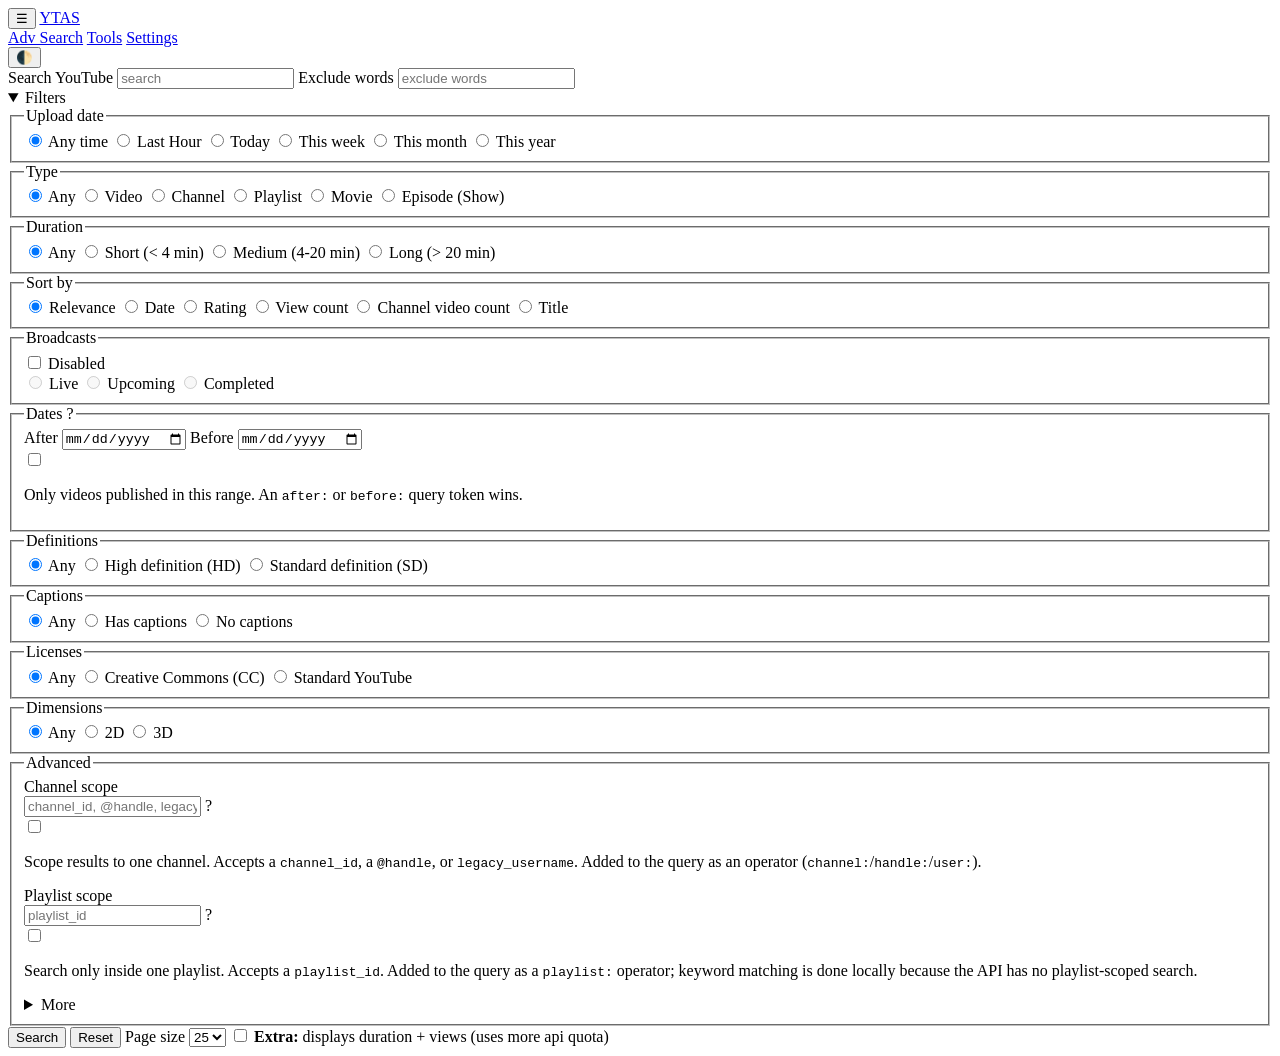
==== public/index.html @ cc691d46 "feat: broadcast, dates and video-quality filter panels replace Features Rework the search filter pan" ====
<!doctype html>
<html lang="en" data-theme="auto">
<head>
  <meta charset="utf-8">
  <meta name="viewport" content="width=device-width,initial-scale=1">
  <title>YTAS | YouTube Advanced Search | YouTube Adv Search | yt-adv-search</title>
  <link rel="icon" type="image/png" href="/favicon.png">
  <link rel="stylesheet" href="/styles.css">
  <script>
    // Apply persisted theme before first paint (avoids a theme flash).
    // Contract (mirrored by /tools + /settings): localStorage "ytas.theme"
    // holds "auto" (default), "dark" or "light".
    (function () {
      try {
        var t = localStorage.getItem("ytas.theme") || "auto";
        if (t !== "auto" && t !== "dark" && t !== "light") t = "auto";
        document.documentElement.dataset.theme = t;
      } catch (e) {
        document.documentElement.setAttribute("data-theme", "auto");
      }
    })();
  </script>
</head>
<body>
  <header class="topbar">
    <div class="topbar-inner">
      <button class="iconbtn menu-btn" type="button" aria-label="Menu" aria-expanded="false" aria-controls="primaryNav">☰</button>
      <a class="brand" href="/">YTAS</a>
      <nav class="nav" id="primaryNav" aria-label="Primary">
        <a href="/" aria-current="page">Adv Search</a>
        <a href="/tools">Tools</a>
        <a href="/settings">Settings</a>
      </nav>
      <div class="topbar-actions">
        <button class="iconbtn theme-btn" type="button"><span class="theme-icon" aria-hidden="true">🌓</span></button>
      </div>
    </div>
  </header>

  <main class="container">
    <section class="search-panel" aria-label="Search">
      <form class="search-form" role="search" action="/" method="get">
        <label class="visually-hidden" for="ytas-q">Search YouTube</label>
        <input type="search" id="ytas-q" name="q" maxlength="500" placeholder="search" required>
        <label class="visually-hidden" for="f-ex">Exclude words</label>
        <input type="text" id="f-ex" maxlength="200" autocomplete="off" placeholder="exclude words" title="Drop results containing these words (sent as -word in the query). Separate with spaces or commas.">
        <button class="primary" type="submit">Search</button>
      </form>
    </section>
    <details class="filters" id="filtersPanel" open>
      <summary>Filters</summary>
      <div class="filtergrid">
        <fieldset>
          <legend>Upload date</legend>
          <div class="radiorow">
            <label><input type="radio" name="date" value="any" checked> Any time</label>
            <label><input type="radio" name="date" value="hour"> Last Hour</label>
            <label><input type="radio" name="date" value="today"> Today</label>
            <label><input type="radio" name="date" value="week"> This week</label>
            <label><input type="radio" name="date" value="month"> This month</label>
            <label><input type="radio" name="date" value="year"> This year</label>
          </div>
        </fieldset>
        <fieldset>
          <legend>Type</legend>
          <div class="radiorow">
            <label><input type="radio" name="type" value="any" checked> Any</label>
            <label><input type="radio" name="type" value="video"> Video</label>
            <label><input type="radio" name="type" value="channel"> Channel</label>
            <label><input type="radio" name="type" value="playlist"> Playlist</label>
            <label><input type="radio" name="type" value="movie"> Movie</label>
            <label><input type="radio" name="type" value="episode"> Episode (Show)</label>
          </div>
        </fieldset>
        <fieldset>
          <legend>Duration</legend>
          <div class="radiorow">
            <label><input type="radio" name="dur" value="any" checked> Any</label>
            <label><input type="radio" name="dur" value="short"> Short (&lt; 4 min)</label>
            <label><input type="radio" name="dur" value="medium"> Medium (4-20 min)</label>
            <label><input type="radio" name="dur" value="long"> Long (&gt; 20 min)</label>
          </div>
        </fieldset>
        <fieldset>
          <legend>Sort by</legend>
          <div class="radiorow">
            <label><input type="radio" name="order" value="relevance" checked> Relevance</label>
            <label><input type="radio" name="order" value="date"> Date</label>
            <label><input type="radio" name="order" value="rating"> Rating</label>
            <label><input type="radio" name="order" value="viewCount"> View count</label>
            <label><input type="radio" name="order" value="videoCount"> Channel video count</label>
            <label><input type="radio" name="order" value="title"> Title</label>
          </div>
        </fieldset>
        <fieldset>
          <legend>Broadcasts</legend>
          <div class="checkrow">
            <label><input type="checkbox" id="f-event"> <span id="f-eventText">Disabled</span></label>
          </div>
          <div class="radiorow eventrow off">
            <label><input type="radio" name="event" value="live" disabled> Live</label>
            <label><input type="radio" name="event" value="upcoming" disabled> Upcoming</label>
            <label><input type="radio" name="event" value="completed" disabled> Completed</label>
          </div>
        </fieldset>
        <fieldset>
          <legend>Dates <label class="qbtn" for="qh-dates" title="What are Dates?">?</label></legend>
          <div class="daterow">
            <label for="f-after">After</label>
            <input type="date" id="f-after">
            <label for="f-before">Before</label>
            <input type="date" id="f-before">
          </div>
          <input type="checkbox" class="qtoggle" id="qh-dates">
          <p class="qinfo">Only videos published in this range. An <code>after:</code> or <code>before:</code> query token wins.</p>
        </fieldset>
        <fieldset>
          <legend>Definitions</legend>
          <div class="radiorow">
            <label><input type="radio" name="definition" value="any" checked> Any</label>
            <label><input type="radio" name="definition" value="high"> High definition (HD)</label>
            <label><input type="radio" name="definition" value="standard"> Standard definition (SD)</label>
          </div>
        </fieldset>
        <fieldset>
          <legend>Captions</legend>
          <div class="radiorow">
            <label><input type="radio" name="caption" value="any" checked> Any</label>
            <label><input type="radio" name="caption" value="closedCaption"> Has captions</label>
            <label><input type="radio" name="caption" value="none"> No captions</label>
          </div>
        </fieldset>
        <fieldset>
          <legend>Licenses</legend>
          <div class="radiorow">
            <label><input type="radio" name="license" value="any" checked> Any</label>
            <label><input type="radio" name="license" value="creativeCommon"> Creative Commons (CC)</label>
            <label><input type="radio" name="license" value="youtube"> Standard YouTube</label>
          </div>
        </fieldset>
        <fieldset>
          <legend>Dimensions</legend>
          <div class="radiorow">
            <label><input type="radio" name="dimension" value="any" checked> Any</label>
            <label><input type="radio" name="dimension" value="2d"> 2D</label>
            <label><input type="radio" name="dimension" value="3d"> 3D</label>
          </div>
        </fieldset>
        <fieldset class="fs-full">
          <legend>Advanced</legend>
          <div class="advgrid">
            <div class="advrow">
              <label class="advlabel" for="f-scope">Channel scope</label>
              <div class="advcontrol">
                <input type="text" id="f-scope" maxlength="120" autocomplete="off" placeholder="channel_id, @handle, legacy_username">
                <label class="qbtn" for="qh-scope" title="What is Channel scope?">?</label>
              </div>
              <input type="checkbox" class="qtoggle" id="qh-scope">
              <p class="qinfo">Scope results to one channel. Accepts a <code>channel_id</code>, a <code>@handle</code>, or <code>legacy_username</code>. Added to the query as an operator (<code>channel:</code>/<code>handle:</code>/<code>user:</code>).</p>
            </div>
            <div class="advrow">
              <label class="advlabel" for="f-plscope">Playlist scope</label>
              <div class="advcontrol">
                <input type="text" id="f-plscope" maxlength="60" autocomplete="off" placeholder="playlist_id">
                <label class="qbtn" for="qh-plscope" title="What is Playlist scope?">?</label>
              </div>
              <input type="checkbox" class="qtoggle" id="qh-plscope">
              <p class="qinfo">Search only inside one playlist. Accepts a <code>playlist_id</code>. Added to the query as a <code>playlist:</code> operator; keyword matching is done locally because the API has no playlist-scoped search.</p>
            </div>
            <details class="moredetails">
              <summary>More</summary>
              <div class="advgrid">
                <div class="advrow">
                  <label class="advlabel" for="f-emb">Embeddable only</label>
                  <div class="advcontrol">
                    <input type="checkbox" id="f-emb">
                    <label class="qbtn" for="qh-emb" title="What is Embeddable only?">?</label>
                  </div>
                  <input type="checkbox" class="qtoggle" id="qh-emb">
                  <p class="qinfo">Keep only videos allowed to be embedded on other sites. Uses the API <code>videoEmbeddable=true</code>.</p>
                </div>
                <div class="advrow">
                  <label class="advlabel" for="f-syn">Playable outside YouTube</label>
                  <div class="advcontrol">
                    <input type="checkbox" id="f-syn">
                    <label class="qbtn" for="qh-syn" title="What is Playable outside YouTube?">?</label>
                  </div>
                  <input type="checkbox" class="qtoggle" id="qh-syn">
                  <p class="qinfo">Keep only videos playable outside youtube.com. Uses the API <code>videoSyndicated=true</code>.</p>
                </div>
                <div class="advrow">
                  <label class="advlabel" for="f-paid">Paid promotion</label>
                  <div class="advcontrol">
                    <input type="checkbox" id="f-paid">
                    <label class="qbtn" for="qh-paid" title="What is Paid promotion?">?</label>
                  </div>
                  <input type="checkbox" class="qtoggle" id="qh-paid">
                  <p class="qinfo">Keep only videos the creator marked as paid promotion. Uses the API <code>videoPaidProductPlacement=true</code>.</p>
                </div>
                <div class="advrow">
                  <label class="advlabel" for="f-channelType">Channel type</label>
                  <div class="advcontrol">
                    <select id="f-channelType">
                      <option value="any">Any</option>
                      <option value="show">Show</option>
                    </select>
                    <label class="qbtn" for="qh-channelType" title="What is Channel type?">?</label>
                  </div>
                  <input type="checkbox" class="qtoggle" id="qh-channelType">
                  <p class="qinfo">Restrict to show channels. Uses the API <code>channelType=show</code> and automatically switches Type to Channel.</p>
                </div>
                <div class="advrow">
                  <label class="advlabel" for="f-cat">Category</label>
                  <div class="advcontrol">
                    <select id="f-cat">
                      <option value="">Any</option>
                      <option value="1">Film &amp; Animation</option>
                      <option value="2">Autos &amp; Vehicles</option>
                      <option value="10">Music</option>
                      <option value="15">Pets &amp; Animals</option>
                      <option value="17">Sports</option>
                      <option value="18">Short Movies</option>
                      <option value="19">Travel &amp; Events</option>
                      <option value="20">Gaming</option>
                      <option value="21">Videoblogging</option>
                      <option value="22">People &amp; Blogs</option>
                      <option value="23">Comedy</option>
                      <option value="24">Entertainment</option>
                      <option value="25">News &amp; Politics</option>
                      <option value="26">Howto &amp; Style</option>
                      <option value="27">Education</option>
                      <option value="28">Science &amp; Technology</option>
                      <option value="29">Nonprofits &amp; Activism</option>
                      <option value="30">Movies</option>
                      <option value="31">Anime/Animation</option>
                      <option value="32">Action/Adventure</option>
                      <option value="33">Classics</option>
                      <option value="34">Comedy</option>
                      <option value="35">Documentary</option>
                      <option value="36">Drama</option>
                      <option value="37">Family</option>
                      <option value="38">Foreign</option>
                      <option value="39">Horror</option>
                      <option value="40">Sci-Fi/Fantasy</option>
                      <option value="41">Thriller</option>
                      <option value="42">Shorts</option>
                      <option value="43">Shows</option>
                      <option value="44">Trailers</option>
                    </select>
                    <label class="qbtn" for="qh-cat" title="What is Category?">?</label>
                  </div>
                  <input type="checkbox" class="qtoggle" id="qh-cat">
                  <p class="qinfo">Keep videos in one category. Uses the API <code>videoCategoryId</code> (forces type Video). Common IDs shown; full list varies by region – see <a href="https://developers.google.com/youtube/v3/docs/videoCategories/list" target="_blank" rel="noopener">videoCategories/list</a>.</p>
                </div>
                <div class="advrow">
                  <label class="advlabel" for="f-topic">Topic id</label>
                  <div class="advcontrol">
                    <input type="text" id="f-topic" maxlength="40" autocomplete="off" placeholder="/m/04rlf">
                    <label class="qbtn" for="qh-topic" title="What is Topic id?">?</label>
                  </div>
                  <input type="checkbox" class="qtoggle" id="qh-topic">
                  <p class="qinfo">Keep results about one topic, e.g. <code>/m/04rlf</code> (Music). Uses the API <code>topicId</code>. ID list: <a href="https://rentry.co/yt-api-v3-search-topic-id" target="_blank" rel="noopener">topic id reference</a>.</p>
                </div>
                <div class="advrow">
                  <label class="advlabel" for="f-loc">Location (lat,lon)</label>
                  <div class="advcontrol">
                    <input type="text" id="f-loc" maxlength="40" autocomplete="off" placeholder="37.42,-122.08">
                    <label class="qbtn" for="qh-loc" title="What is Location?">?</label>
                  </div>
                  <input type="checkbox" class="qtoggle" id="qh-loc">
                  <p class="qinfo">Keep videos geotagged near a point, e.g. <code>37.42,-122.08</code>. Needs Radius too. Uses the API <code>location</code> (forces type Video).</p>
                </div>
                <div class="advrow">
                  <label class="advlabel" for="f-locRad">Radius</label>
                  <div class="advcontrol">
                    <input type="text" id="f-locRad" maxlength="12" autocomplete="off" placeholder="10km">
                    <label class="qbtn" for="qh-locRad" title="What is Radius?">?</label>
                  </div>
                  <input type="checkbox" class="qtoggle" id="qh-locRad">
                  <p class="qinfo">Search radius around Location, e.g. <code>1500m</code>, <code>5km</code>, <code>10000ft</code>, and <code>5mi</code> (max 1000km). Uses the API <code>locationRadius</code>.</p>
                </div>
              </div>
            </details>
          </div>
        </fieldset>
      </div>
      <div class="actions">
        <button class="apply-btn primary" type="button">Search</button>
        <button class="reset-btn danger hover" type="button">Reset</button>
        <label>Page size
          <select id="maxResults">
            <option value="5">5</option>
            <option value="10">10</option>
            <option value="25" selected>25</option>
            <option value="50">50</option>
          </select>
        </label>
        <label class="enrich"><input type="checkbox" name="enrich"> <strong>Extra:</strong> displays duration + views (uses more api quota)</label>
      </div>
    </details>

    <div class="resultbar" hidden>
      <span class="status" id="status" role="status" aria-live="polite"></span>
      <button class="refresh" type="button" title="Fetch fresh results" hidden>↻ Refresh</button>
      <div class="view" role="group" aria-label="Results view" hidden>
        <span class="view-label">View:</span>
        <button class="grid" type="button" aria-pressed="true">Grid</button>
        <button class="list" type="button" aria-pressed="false">List</button>
      </div>
    </div>
    <section class="results grid" id="results" aria-label="Results" hidden></section>
    <div class="pager" hidden>
      <button class="prev" type="button" disabled>Prev</button>
      <button class="next" type="button" disabled>Next</button>
    </div>
    <div class="jumpbtns">
      <button class="top" type="button" aria-label="Scroll to top" hidden>▲</button>
      <button class="bottom" type="button" aria-label="Scroll to bottom" hidden>▼</button>
    </div>
  </main>

  <script>
    (function () {
    "use strict";

    function $(selectors) { return document.querySelector(selectors); }

    function storeGet(k, fb) {
      try { var v = localStorage.getItem(k); return v === null ? fb : v; }
      catch (e) { return fb; }
    }

    function storeSet(k, v) {
      try { localStorage.setItem(k, v); } catch (e) { /* private mode: prefs just don't persist */ }
    }

    // Escape API-supplied text before injecting into HTML (titles and
    // descriptions are untrusted user-generated content).
    function esc(s) {
      return String(s === null || s === undefined ? "" : s).replace(/[&<>"']/g, function (c) {
        return { "&": "&amp;", "<": "&lt;", ">": "&gt;", '"': "&quot;", "'": "&#39;" }[c];
      });
    }

    /* YouTube sometimes returns titles/descriptions/channel names with HTML
     * entities already in them (e.g. "Beginner&#39;s Guide" verbatim from
     * search.list — confirmed live). Decode once before textContent
     * assignment. Never feed the result back through esc(). */
    var deTa = null;
    function decodeEntities(s) {
      var str = String(s === null || s === undefined ? "" : s);
      if (str.indexOf("&") < 0) return str;
      try {
        if (!deTa) deTa = document.createElement("textarea");
        deTa.innerHTML = str;
        return deTa.value;
      } catch (e) {
        return str;
      }
    }

    /* Theme toggle (cycles Auto -> Light -> Dark). Emoji-only button. */
    var themeBtn = $(".theme-btn");
    var THEME_ICONS = { auto: "🌓", light: "☀️", dark: "🌙" };
    function paintTheme(t) {
      document.documentElement.dataset.theme = t;
      var label = "Theme: " + t.charAt(0).toUpperCase() + t.slice(1);
      var icon = themeBtn.querySelector(".theme-icon");
      if (icon) icon.textContent = THEME_ICONS[t] || "🌓";
      else themeBtn.textContent = THEME_ICONS[t] || "🌓";
      themeBtn.setAttribute("aria-label", label + " (click to change)");
      themeBtn.title = label + " (click to change)";
    }
    var theme = storeGet("ytas.theme", "auto");
    if (theme !== "auto" && theme !== "dark" && theme !== "light") theme = "auto";
    paintTheme(theme);
    themeBtn.addEventListener("click", function () {
      theme = theme === "auto" ? "light" : (theme === "light" ? "dark" : "auto");
      storeSet("ytas.theme", theme);
      paintTheme(theme);
    });

    /* Mobile hamburger: toggles the primary nav. */
    var menuBtn = $(".menu-btn"), primaryNav = $("#primaryNav");
    if (menuBtn && primaryNav) {
      menuBtn.addEventListener("click", function () {
        var open = primaryNav.classList.toggle("open");
        menuBtn.setAttribute("aria-expanded", open ? "true" : "false");
      });
    }

    /* Defaults shared with /settings (T-0004 reads/writes the same keys). */
    var maxSel = $("#maxResults"), enrichBox = $(".enrich input");
    var scopeInput = $("#f-scope"), plScopeInput = $("#f-plscope"), afterInput = $("#f-after"), beforeInput = $("#f-before");
    var channelTypeSel = $("#f-channelType");
    var locInput = $("#f-loc"), locRadInput = $("#f-locRad");
    var topicInput = $("#f-topic"), catSel = $("#f-cat");
    var embBox = $("#f-emb"), synBox = $("#f-syn");
    var paidBox = $("#f-paid");
    var exInput = $("#f-ex");
    var filtersPanel = $("#filtersPanel");
    /* T-0012: opt-in Broadcasts panel (eventType) + four quality radio
     * groups (videoDefinition / videoCaption / videoLicense / videoDimension). */
    var EVENT_VALUES = ["live", "upcoming", "completed"];
    var eventOnBox = $("#f-event"), eventRow = $(".eventrow");
    var eventOnText = $("#f-eventText");
    function setRadio(name, value, fallback) {
      var vals = [];
      var nodes = document.querySelectorAll('input[name="' + name + '"]');
      for (var i = 0; i < nodes.length; i++) vals.push(nodes[i].value);
      var want = vals.indexOf(value) >= 0 ? value : fallback;
      for (var j = 0; j < nodes.length; j++) nodes[j].checked = (nodes[j].value === want);
      return want;
    }
    /* Broadcasts opt-in: off = radios disabled + dimmed + cleared (no
     * eventType); on = enabled, Live preselected when nothing is picked. */
    function syncEventUI() {
      var on = !!(eventOnBox && eventOnBox.checked);
      if (eventOnText) eventOnText.textContent = on ? "Enabled" : "Disabled";
      var nodes = document.querySelectorAll('input[name="event"]');
      for (var i = 0; i < nodes.length; i++) nodes[i].disabled = !on;
      if (eventRow) eventRow.classList.toggle("off", !on);
      if (!on) {
        for (var j = 0; j < nodes.length; j++) nodes[j].checked = false;
      } else if (EVENT_VALUES.indexOf(checkedRadio("event")) < 0) {
        setRadio("event", "live", "live");
      }
    }
    if (eventOnBox) eventOnBox.addEventListener("change", syncEventUI);
    maxSel.value = storeGet("ytas.maxResults", "25");
    if (maxSel.selectedIndex < 0) maxSel.value = "25";
    setRadio("order", storeGet("ytas.order", "relevance"), "relevance");
    enrichBox.checked = storeGet("ytas.enrich", "0") === "1";

    /* Filter state <-> URL sync (T-0005): shareable/bookmarkable; back/forward restores. */
    var qInput = $("#ytas-q");
    var scopedChannel = "";
    var resultBar = $(".resultbar");
    var viewBar = $(".view"), pagerEl = $(".pager");
    function readStateFromURL() {
      var qs = new URLSearchParams(location.search);
      // Missing AND empty q both clear the input: otherwise history
      // navigation back to /?q= would keep a stale keyword and re-search.
      if (qs.get("q")) {
        qInput.value = qs.get("q").slice(0, 500);
      } else {
        qInput.value = "";
      }

      scopedChannel = (qs.get("channel") || qs.get("channelId") || "").trim();
      var pick = function (k, fb) { var v = qs.get(k); return v === null || v === "" ? fb : v; };
      setRadio("date", pick("date", checkedRadio("date")), "any");
      /* Legacy T-0005 value `show` maps onto the renamed `episode` value
       * (T-0012) so older share links keep the Episode filter. */
      var typeV = pick("type", checkedRadio("type"));
      if (typeV === "show") typeV = "episode";
      setRadio("type", typeV, "any");
      setRadio("dur", pick("dur", checkedRadio("dur")), "any");
      setRadio("order", pick("order", checkedRadio("order")), "relevance");
      embBox.checked = qs.has("emb") ? qs.get("emb") === "1" : embBox.checked;
      synBox.checked = qs.has("syn") ? qs.get("syn") === "1" : synBox.checked;
      paidBox.checked = qs.has("paid") ? qs.get("paid") === "1" : paidBox.checked;
      if (qs.has("channelType")) {
        channelTypeSel.value = qs.get("channelType");
        if (channelTypeSel.selectedIndex < 0) channelTypeSel.value = "any";
      }
      /* T-0012: broadcasts + quality groups. Missing keys restore defaults
       * (URL is the source of truth after back/forward); the abbreviated
       * rev-2 keys and pre-T-0012 keys below map onto their full-name groups. */
      var evV = qs.get("event");
      if (EVENT_VALUES.indexOf(evV) < 0) {
        if (qs.get("live") === "1") evV = "live";
        else if (qs.get("upcoming") === "1") evV = "upcoming";
        else if (qs.get("completed") === "1") evV = "completed";
        else evV = null;
      }
      eventOnBox.checked = !!evV;
      if (evV) setRadio("event", evV, "live");
      syncEventUI();
      var definitionV = qs.has("definition") ? qs.get("definition")
        : (qs.has("def") ? qs.get("def")
          : (qs.get("hd") === "1" ? "high" : (qs.get("sd") === "1" ? "standard" : "any")));
      setRadio("definition", definitionV, "any");
      var captionV = qs.has("caption") ? qs.get("caption")
        : (qs.has("cap") ? qs.get("cap")
          : (qs.get("cc") === "1" ? "closedCaption" : (qs.get("nocap") === "1" ? "none" : "any")));
      setRadio("caption", captionV, "any");
      var licenseV = qs.has("license") ? qs.get("license")
        : (qs.has("lic") ? qs.get("lic")
          : (qs.get("commons") === "1" ? "creativeCommon" : (qs.get("stdLic") === "1" ? "youtube" : "any")));
      setRadio("license", licenseV, "any");
      var dimensionV = qs.has("dimension") ? qs.get("dimension") : (qs.has("dim") ? qs.get("dim") : "any");
      setRadio("dimension", dimensionV, "any");
      if (qs.has("loc")) locInput.value = qs.get("loc").slice(0, 40);
      if (qs.has("locRad")) locRadInput.value = qs.get("locRad").slice(0, 12);
      if (qs.has("topic")) topicInput.value = qs.get("topic").slice(0, 40);
      if (qs.has("cat")) {
        catSel.value = qs.get("cat");
        if (catSel.selectedIndex < 0) catSel.value = "";
      }
      if (qs.has("ex")) exInput.value = qs.get("ex").slice(0, 200);
      if (qs.has("maxResults")) {
        maxSel.value = qs.get("maxResults");
        if (maxSel.selectedIndex < 0) maxSel.value = "25";
      }
      if (qs.has("enrich")) enrichBox.checked = qs.get("enrich") === "1";
      // Legacy T-0005 URLs: year=YYYY maps to the After/Before range once.
      if (!qs.has("after") && !qs.has("before") && /^\d{4}$/.test(qs.get("year") || "")) {
        var ly = qs.get("year");
        afterInput.value = ly + "-01-01";
        beforeInput.value = (+ly + 1) + "-01-01";
      } else {
        if (qs.has("after")) afterInput.value = qs.get("after").slice(0, 10);
        if (qs.has("before")) beforeInput.value = qs.get("before").slice(0, 10);
      }
      if (qs.has("scope")) scopeInput.value = qs.get("scope").slice(0, 120);
      // Playlist scope is cleared when absent: otherwise a stale value
      // survives back-navigation and resurrects a playlist search that
      // rewrites the URL (back to / became /?playlist=…).
      plScopeInput.value = qs.has("playlist") ? qs.get("playlist").slice(0, 60) : "";
      if (window.syncInputClear) window.syncInputClear();
    }
    function currentStateToURL() {
      var u = new URLSearchParams();
      var q = qInput.value.trim();
      if (q) u.set("q", q);
      if (scopedChannel) u.set("channel", scopedChannel);
      var dateV = checkedRadio("date"), typeV = checkedRadio("type");
      var durV = checkedRadio("dur"), orderV = checkedRadio("order");
      if (dateV !== "any") u.set("date", dateV);
      if (typeV !== "any") u.set("type", typeV);
      if (durV !== "any") u.set("dur", durV);
      if (orderV !== "relevance") u.set("order", orderV);
      // T-0012: broadcast opt-in + quality groups (off / Any is omitted).
      if (eventOnBox.checked) {
        var evU = checkedRadio("event");
        if (EVENT_VALUES.indexOf(evU) >= 0) u.set("event", evU);
      }
      var definitionU = checkedRadio("definition");
      if (definitionU !== "any") u.set("definition", definitionU);
      var captionU = checkedRadio("caption");
      if (captionU !== "any") u.set("caption", captionU);
      var licenseU = checkedRadio("license");
      if (licenseU !== "any") u.set("license", licenseU);
      var dimensionU = checkedRadio("dimension");
      if (dimensionU !== "any") u.set("dimension", dimensionU);
      if (embBox.checked) u.set("emb", "1");
      if (synBox.checked) u.set("syn", "1");
      if (paidBox.checked) u.set("paid", "1");
      if (channelTypeSel.value !== "any") u.set("channelType", channelTypeSel.value);
      if (locInput.value.trim()) u.set("loc", locInput.value.trim());
      if (locRadInput.value.trim()) u.set("locRad", locRadInput.value.trim());
      if (topicInput.value.trim()) u.set("topic", topicInput.value.trim());
      if (catSel.value) u.set("cat", catSel.value);
      if (exInput.value.trim()) u.set("ex", exInput.value.trim());
      if (maxSel.value !== "25") u.set("maxResults", maxSel.value);
      if (enrichBox.checked) u.set("enrich", "1");
      if (scopeInput.value.trim()) u.set("scope", scopeInput.value.trim());
      if (plScopeInput.value.trim()) u.set("playlist", plScopeInput.value.trim());
      if (afterInput.value) u.set("after", afterInput.value);
      if (beforeInput.value) u.set("before", beforeInput.value);
      return u;
    }
    function syncURL(mode) {
      var u = currentStateToURL();
      var s = u.toString();
      var next = s ? ("/?" + s) : "/";
      try {
        if (mode === "push") history.pushState(null, "", next);
        else history.replaceState(null, "", next);
      } catch (e) { /* file:// or private mode: URL just won't sync */ }
    }
    readStateFromURL();

    /* Live video categories (T-0010): the Category filter is populated from
     * /api/categories (region-aware, server-cached 1 week) with the
     * hardcoded options as fallback. A localStorage copy avoids even the
     * cache-HIT request for 7 days. */
    var CAT_CACHE_MS = 7 * 24 * 3600 * 1000;
    function fillCats(items) {
      var cur = catSel.value;
      catSel.innerHTML = "";
      var any = document.createElement("option");
      any.value = "";
      any.textContent = "Any";
      catSel.appendChild(any);
      for (var i = 0; i < (items || []).length; i++) {
        var c = items[i];
        if (!c || !c.id) continue;
        var o = document.createElement("option");
        o.value = String(c.id);
        o.textContent = c.title || String(c.id);
        catSel.appendChild(o);
      }
      catSel.value = cur;
      if (catSel.selectedIndex < 0) catSel.value = "";
    }
    function loadCategories() {
      var region = (storeGet("ytas.region", "") || "US").toUpperCase();
      var cached = null;
      try { cached = JSON.parse(storeGet("ytas.catList", "null")); } catch (e) { cached = null; }
      if (cached && cached.region === region && cached.items &&
        (Date.now() - (cached.ts || 0)) < CAT_CACHE_MS) {
        fillCats(cached.items);
        return;
      }
      fetch("/api/categories?regionCode=" + encodeURIComponent(region), { headers: { "accept": "application/json" } })
        .then(function (res) {
          return res.json().then(function (d) { return { ok: res.ok, data: d }; });
        })
        .then(function (out) {
          if (!out.ok || !out.data || !out.data.items || !out.data.items.length) return;
          fillCats(out.data.items);
          storeSet("ytas.catList", JSON.stringify({ ts: Date.now(), region: region, items: out.data.items }));
        })
        .catch(function () { /* hardcoded fallback stays */ });
    }
    loadCategories();

    /* Panel open on homepage/first load when no keyword yet (T-0005).
     * T-0008: also sync the search-panel Search-button visibility (CSS :has
     * covers modern browsers; this is the fallback + initial state).
     * T-0009: filters stay closed on narrow viewports; search input takes
     * autofocus whenever there is no keyword (missing/empty q). */
    var searchSubmitBtn = document.querySelector(".search-panel .search-form button[type='submit']");
    function syncSearchBtn() {
      try {
        if (searchSubmitBtn) searchSubmitBtn.hidden = !!filtersPanel.open;
      } catch (e) { /* no details support */ }
    }
    function isNarrowViewport() {
      try {
        return !!(window.matchMedia && window.matchMedia("(max-width: 700px)").matches);
      } catch (e) { return false; }
    }
    /* True only when the URL carries a query string (e.g. /?channel=x or
     * /?q=). Plain / with no "?" never counts. */
    function hasQueryParams() {
      try {
        var s = String(window.location.search || "");
        return s.length > 1 && /[^?&=\s]/.test(s.slice(1));
      } catch (e) { return false; }
    }
    function focusSearch() {
      try {
        var q = $("#ytas-q");
        if (q && document.activeElement !== q) {
          try { q.focus({ preventScroll: true }); }
          catch (e2) { q.focus(); }
        }
      } catch (e) { /* focus is best-effort */ }
    }
    /* T-0010: press `/` anywhere outside an editable element to focus search. */
    document.addEventListener("keydown", function (ev) {
      if (!ev || ev.key !== "/" || ev.ctrlKey || ev.metaKey || ev.altKey) return;
      if (ev.defaultPrevented) return;
      var t = ev.target;
      var tag = t && t.tagName ? String(t.tagName).toLowerCase() : "";
      if (tag === "input" || tag === "textarea" || tag === "select" || (t && t.isContentEditable)) return;
      ev.preventDefault();
      focusSearch();
    });
    var hasInitialQuery = hasKeyword() || hasPlaylistScope();
    // Homepage with no usable q: mobile closes the filter, desktop opens it.
    try { filtersPanel.open = !hasInitialQuery && !isNarrowViewport(); } catch (e) { /* no details support */ }
    syncSearchBtn();
    if (!hasInitialQuery && hasQueryParams()) focusSearch();
    try {
      filtersPanel.addEventListener("toggle", syncSearchBtn);
    } catch (e) { /* older browsers: CSS :has still applies */ }

    /* Filter -> search.list params. */
    var DATE_MS = { hour: 36e5, today: 24 * 36e5, week: 7 * 24 * 36e5, month: 30 * 24 * 36e5, year: 365 * 24 * 36e5 };
    function checkedRadio(name) {
      var el = document.querySelector('input[name="' + name + '"]:checked');
      return el ? el.value : "any";
    }

    var statusEl = $("#status"), resultsEl = $("#results");
    var prevBtn = $(".pager .prev"), nextBtn = $(".pager .next");
    var refreshBtn = $(".refresh");
    var pageTokens = { prev: null, next: null };

    /* Grid/List view toggle (T-0006): persisted, default grid. */
    var gridBtn = $(".grid"), listBtn = $(".list");
    function setView(v) {
      if (v !== "grid" && v !== "list") v = "grid";
      resultsEl.classList.toggle("grid", v === "grid");
      resultsEl.classList.toggle("list", v === "list");
      gridBtn.setAttribute("aria-pressed", v === "grid" ? "true" : "false");
      listBtn.setAttribute("aria-pressed", v === "list" ? "true" : "false");
      storeSet("ytas.view", v);
      return v;
    }
    var initialView = storeGet("ytas.view", "grid");
    setView(initialView === "list" ? "list" : "grid");
    gridBtn.addEventListener("click", function () { setView("grid"); });
    listBtn.addEventListener("click", function () { setView("list"); });

    function fmtCardDate(d) {
      function pad(n) { return (n < 10 ? "0" : "") + n; }
      var off = -d.getTimezoneOffset();
      var sign = off >= 0 ? "+" : "-";
      var abs = Math.abs(off);
      var oh = Math.floor(abs / 60), om = abs % 60;
      return d.getFullYear() + "/" + pad(d.getMonth() + 1) + "/" + pad(d.getDate()) +
        ", " + pad(d.getHours()) + ":" + pad(d.getMinutes()) + ":" + pad(d.getSeconds()) +
        " UTC" + sign + oh + (om ? ":" + pad(om) : "");
    }

    function relTime(iso) {
      var d = new Date(iso);
      if (isNaN(d.getTime())) return null;
      var diff = Math.max(0, Math.floor((Date.now() - d.getTime()) / 1000));
      var n, unit;
      if (diff < 60) { n = diff; unit = "second"; }
      else if (diff < 3600) { n = Math.floor(diff / 60); unit = "minute"; }
      else if (diff < 86400) { n = Math.floor(diff / 3600); unit = "hour"; }
      else if (diff < 7 * 86400) { n = Math.floor(diff / 86400); unit = "day"; }
      else if (diff < 365 * 86400) { n = Math.floor(diff / (7 * 86400)); unit = "week"; }
      else { n = Math.floor(diff / (365 * 86400)); unit = "year"; }
      return { text: n + " " + unit + (n === 1 ? "" : "s") + " ago", title: fmtCardDate(d) };
    }

    function channelUrlFor(it) {
      var sn = it.snippet || {};
      if (sn.channelId) return "https://youtube.com/channel/" + encodeURIComponent(sn.channelId);
      if (it.id && it.id.kind === "youtube#channel" && it.id.channelId) {
        return "https://youtube.com/channel/" + encodeURIComponent(it.id.channelId);
      }
      return null;
    }

    /* Embed is video-only; Invidious is offered for video + channel + playlist. */
    function actionUrlsFor(it, kind) {
      var emb = null, inv = null;
      if (kind === "video" && it.id && it.id.videoId) {
        var id = encodeURIComponent(it.id.videoId);
        emb = "https://youtube.com/embed/" + id;
        inv = "https://redirect.invidious.io/watch?v=" + id;
      } else if (kind === "channel") {
        var cid = (it.snippet && it.snippet.channelId) || (it.id && it.id.channelId);
        if (cid) inv = "https://redirect.invidious.io/channel/" + encodeURIComponent(cid);
      } else if (kind === "playlist") {
        if (it.id && it.id.playlistId) {
          inv = "https://redirect.invidious.io/playlist?list=" + encodeURIComponent(it.id.playlistId);
        }
      }
      return { embed: emb, invidious: inv };
    }

    /* Channel-scope input -> query operator or channelId (T-0006): accepts a
     * channel id (UC…), @handle, user:name, or a bare operator token. */
    function scopeToParams(scopeRaw, p, q) {
      var s = String(scopeRaw || "").trim();
      if (!s) return { q: q, scoped: false };
      if (/^UC[\w-]{10,}$/.test(s)) {
        if (!p.get("channelId")) p.set("channelId", s);
        return { q: q, scoped: true };
      }
      var tok;
      if (/^(channel|handle|user):/i.test(s)) tok = s.split(/\s+/)[0];
      else if (s.charAt(0) === "@") tok = "handle:" + s;
      else if (s.indexOf(" ") < 0) tok = "handle:" + s.replace(/^@/, "");
      else tok = null;
      if (tok) {
        var low = tok.toLowerCase();
        if (low.indexOf("channel:") === 0) {
          var cid = tok.slice(tok.indexOf(":") + 1);
          if (cid && !p.get("channelId")) p.set("channelId", cid);
          return { q: q, scoped: true };
        }
        var rx = new RegExp("(?:^|\\s)" + low.replace(/[.*+?^${}()|[\]\\]/g, "\\$&") + "(?:\\s|$)", "i");
        if (!rx.test(q)) q = (q ? q + " " : "") + tok;
        return { q: q, scoped: true };
      }
      return { q: q, scoped: false };
    }

    function buildParams(pageToken) {
      var p = new URLSearchParams();
      var q = qInput.value.trim();
      if (q) p.set("q", q);
      if (scopedChannel) p.set("channelId", scopedChannel);
      var scopeUsed = false;
      var sr = scopeToParams(scopeInput.value, p, q);
      q = sr.q;
      scopeUsed = sr.scoped;
      // Playlist scope (T-0010): typed `playlist:` wins; otherwise the
      // Advanced field appends one. The worker resolves it via
      // playlistItems.list with local keyword filtering.
      var playlistScoped = /(?:^|\s)playlist:/i.test(q);
      var plRaw = plScopeInput.value.trim();
      if (!playlistScoped && plRaw) {
        if (/^[A-Za-z0-9_-]{10,}$/.test(plRaw)) {
          q = (q ? q + " " : "") + "playlist:" + plRaw;
          playlistScoped = true;
        }
      }
      if (q) p.set("q", q); else p.delete("q");

      var hasDateOp = /(?:^|\s)(?:before|after):/i.test(q);
      var rangeUsed = false;
      if (!hasDateOp) {
        var afterV = afterInput.value, beforeV = beforeInput.value;
        if (/^\d{4}-\d{2}-\d{2}$/.test(afterV)) {
          p.set("publishedAfter", afterV + "T00:00:00Z");
          rangeUsed = true;
        }
        if (/^\d{4}-\d{2}-\d{2}$/.test(beforeV)) {
          p.set("publishedBefore", beforeV + "T00:00:00Z");
          rangeUsed = true;
        }
      }
      if (!rangeUsed && !hasDateOp) {
        var dateP = checkedRadio("date");
        if (dateP !== "any" && DATE_MS[dateP]) {
          p.set("publishedAfter", new Date(Date.now() - DATE_MS[dateP]).toISOString());
        }
      }

      var type = checkedRadio("type");
      var locPair = /^-?\d+(\.\d+)?,-?\d+(\.\d+)?$/.test(locInput.value.trim()) &&
        /^\d+(\.\d+)?(m|km|ft|mi)$/i.test(locRadInput.value.trim());
      // Exclude words ride along as -tokens in the query (YouTube NOT).
      var exWords = exInput.value.split(/[\s,]+/).map(function (s) {
        return s.trim().replace(/^-+/, "");
      }).filter(Boolean);
      for (var xi = 0; xi < exWords.length; xi++) {
        var xtok = "-" + exWords[xi];
        if (q.toLowerCase().indexOf(xtok.toLowerCase()) < 0) q = (q ? q + " " : "") + xtok;
      }
      if (exWords.length) { if (q) p.set("q", q); else p.delete("q"); }
      // T-0012: broadcast opt-in + quality groups count as video-only
      // filters (they coerce type to Video like Features used to).
      var eventPick = eventOnBox.checked ? checkedRadio("event") : "any";
      var hasEvent = EVENT_VALUES.indexOf(eventPick) >= 0;
      var wantsQuality = checkedRadio("definition") !== "any" || checkedRadio("caption") !== "any" ||
        checkedRadio("license") !== "any" || checkedRadio("dimension") !== "any";
      var wantVideoOnly = hasEvent || wantsQuality ||
        embBox.checked || synBox.checked || paidBox.checked ||
        catSel.value !== "" || locPair || checkedRadio("dur") !== "any";
      // Video-constrained params only combine with type=video upstream,
      // so they coerce an Any/Channel/Playlist pick to Video.
      var coerced = false, channeled = false;
      var effType = type;
      if (wantVideoOnly && (type === "any" || type === "channel" || type === "playlist")) {
        effType = "video";
        coerced = true;
      }
      // Channel-type filter switches Type to Channel automatically.
      if (channelTypeSel.value === "show" && (type === "any" || type === "channel" || type === "playlist")) {
        effType = "channel";
        coerced = false;
        channeled = type !== "channel";
      }
      if (type === "movie") { p.set("type", "video"); p.set("videoType", "movie"); }
      else if (type === "episode") { p.set("type", "video"); p.set("videoType", "episode"); }
      else if (effType !== "any") { p.set("type", effType); }
      if (effType === "channel" && channelTypeSel.value === "show") p.set("channelType", "show");
      if (topicInput.value.trim()) p.set("topicId", topicInput.value.trim());

      if (effType === "video" || type === "movie" || type === "episode") {
        var dur = checkedRadio("dur");
        if (dur !== "any") p.set("videoDuration", dur);
        var qDefinition = checkedRadio("definition");
        if (qDefinition !== "any") p.set("videoDefinition", qDefinition);
        var qCaption = checkedRadio("caption");
        if (qCaption !== "any") p.set("videoCaption", qCaption);
        var qLicense = checkedRadio("license");
        if (qLicense !== "any") p.set("videoLicense", qLicense);
        var qDimension = checkedRadio("dimension");
        if (qDimension !== "any") p.set("videoDimension", qDimension);
        if (hasEvent) p.set("eventType", eventPick);
        if (embBox.checked) p.set("videoEmbeddable", "true");
        if (synBox.checked) p.set("videoSyndicated", "true");
        if (paidBox.checked) p.set("videoPaidProductPlacement", "true");
        if (catSel.value !== "") p.set("videoCategoryId", catSel.value);
        if (locPair) {
          p.set("location", locInput.value.trim());
          p.set("locationRadius", locRadInput.value.trim().toLowerCase());
        }
      }

      var orderV = checkedRadio("order");
      if (["relevance", "date", "rating", "viewCount", "videoCount", "title"].indexOf(orderV) < 0) orderV = "relevance";
      p.set("order", orderV);
      p.set("maxResults", maxSel.value);
      p.set("safeSearch", storeGet("ytas.safeSearch", "moderate"));
      // Custom max cache time (local pref, not part of the shareable URL).
      var ttl = parseInt(storeGet("ytas.cacheTtl", "300"), 10);
      if (!isNaN(ttl) && ttl >= 60 && ttl <= 3600) p.set("cacheTtl", String(ttl));
      var region = storeGet("ytas.region", ""), lang = storeGet("ytas.lang", "");
      if (region) p.set("regionCode", region);
      if (lang) p.set("relevanceLanguage", lang);
      if (enrichBox.checked) p.set("enrich", "true");
      if (pageToken) p.set("pageToken", pageToken);

      storeSet("ytas.maxResults", maxSel.value);
      storeSet("ytas.order", orderV);
      // T-0009: homepage never persists ytas.enrich – /settings Save owns it.
      // Effective value is URL ?enrich= when present, else the stored default.
      return { params: p, coerced: coerced, channeled: channeled, scoped: scopeUsed, playlistScoped: playlistScoped, ranged: rangeUsed, excluded: exWords.length > 0 };
    }

    function fmtDuration(iso) {
      var m = /^PT(?:(\d+)H)?(?:(\d+)M)?(?:(\d+)S)?$/.exec(String(iso || ""));
      if (!m) return "";
      var h = +(m[1] || 0), min = +(m[2] || 0), s = +(m[3] || 0);
      function pad(n) { return (n < 10 ? "0" : "") + n; }
      return h > 0 ? h + ":" + pad(min) + ":" + pad(s) : min + ":" + pad(s);
    }

    function itemLink(it) {
      if (!it || !it.id) return "https://youtube.com/";
      if (it.id.kind === "youtube#video" && it.id.videoId) {
        return "https://youtube.com/watch?v=" + encodeURIComponent(it.id.videoId);
      }
      if (it.id.kind === "youtube#channel" && it.id.channelId) {
        return "https://youtube.com/channel/" + encodeURIComponent(it.id.channelId);
      }
      if (it.id.kind === "youtube#playlist" && it.id.playlistId) {
        return "https://youtube.com/playlist?list=" + encodeURIComponent(it.id.playlistId);
      }
      return "https://youtube.com/";
    }

    function renderItems(items) {
      resultsEl.innerHTML = "";
      (items || []).forEach(function (it) {
        var sn = it.snippet || {};
        var thumbs = sn.thumbnails || {};
        var turl = (thumbs.medium && thumbs.medium.url) || (thumbs.default && thumbs.default.url) || "";
        var idKind = (it.id && it.id.kind) || "";
        var kind = idKind === "youtube#channel" ? "channel"
          : idKind === "youtube#playlist" ? "playlist" : "video";
        var act = actionUrlsFor(it, kind);
        var card = document.createElement("article");
        card.className = "card kind-" + kind + ((act.embed || act.invidious) ? " has-actions" : "");
        var html = '<div class="thumb">' +
          '<a class="thumb-link" target="_blank" rel="noopener">' +
          (turl ? '<img loading="lazy" alt="">' : "") +
          (kind === "playlist" ? '<span class="badge">☰ Playlist</span>' :
            (it.enrichment && it.enrichment.duration ? '<span class="badge"></span>' : "")) +
          "</a>" +
          "</div>" +
          '<div class="card-body"><h3 class="card-title"><a target="_blank" rel="noopener"></a></h3>' +
          '<p class="card-meta"></p>' +
          (it.enrichment && it.enrichment.viewCount ? '<p class="views"></p>' : "") +
          ((act.embed || act.invidious) ? '<p class="card-actions">' +
            (act.embed ? '<a data-act="embed" target="_blank" rel="noopener" title="Open embed URL">Embed &nearr;</a>' : "") +
            (act.invidious ? '<a data-act="invidious" target="_blank" rel="noopener" title="Open in Invidious">Invidious &nearr;</a>' : "") +
            '</p>' : "") +
          '<p class="card-desc"></p></div>';
        card.innerHTML = html;
        card.querySelector(".thumb-link").href = itemLink(it);
        var titleLink = card.querySelector(".card-title a");
        titleLink.href = itemLink(it);
        titleLink.textContent = decodeEntities(sn.title) || "(untitled)";
        titleLink.title = decodeEntities(sn.title) || "(untitled)";
        if (turl) card.querySelector("img").src = turl;
        var badge = card.querySelector(".badge");
        if (badge && kind !== "playlist" && it.enrichment) badge.textContent = fmtDuration(it.enrichment.duration);
        if (act.embed || act.invidious) {
          var acts = card.querySelectorAll('.card-actions a[data-act]');
          for (var a = 0; a < acts.length; a++) {
            acts[a].href = acts[a].getAttribute("data-act") === "embed" ? act.embed : act.invidious;
            acts[a].removeAttribute("data-act");
          }
        }
        var meta = card.querySelector(".card-meta");
        var curl = channelUrlFor(it);
        if (sn.channelTitle && curl) {
          var ch = document.createElement("a");
          ch.href = curl;
          ch.target = "_blank";
          ch.rel = "noopener";
          /* B-0001: bidi-isolate the channel name so an RTL name cannot
           * reorder the " · time" that follows it. */
          ch.setAttribute("dir", "auto");
          ch.textContent = decodeEntities(sn.channelTitle);
          meta.appendChild(ch);
        } else if (sn.channelTitle) {
          var chPlain = document.createElement("bdi");
          chPlain.textContent = decodeEntities(sn.channelTitle);
          meta.appendChild(chPlain);
        }
        if (sn.publishedAt) {
          var rt = relTime(sn.publishedAt);
          if (meta.childNodes.length) meta.appendChild(document.createTextNode(" · "));
          if (rt) {
            var t = document.createElement("time");
            t.setAttribute("datetime", sn.publishedAt);
            t.setAttribute("title", rt.title);
            /* B-0001: isolate the time too — "2 days ago" starts with a
             * digit, which otherwise pairs with an RTL neighbour and pulls
             * the number/separator to the wrong visual side. */
            t.setAttribute("dir", "auto");
            t.textContent = rt.text;
            meta.appendChild(t);
          } else {
            meta.appendChild(document.createTextNode(new Date(sn.publishedAt).toLocaleDateString()));
          }
        }
        var views = card.querySelector(".views");
        if (views) views.textContent = Number(it.enrichment.viewCount).toLocaleString("en-US") + " views";
        card.querySelector(".card-desc").textContent = decodeEntities(sn.description) || "";
        resultsEl.appendChild(card);
      });
    }

    function setStatus(msg, isError) {
      statusEl.textContent = msg;
      statusEl.classList.toggle("error", !!isError);
    }

    /* A keyword is required: filters alone never trigger a search.
     * T-0010: a playlist scope alone is enough (browse all playlist items). */
    function hasKeyword() {
      return !!qInput.value.trim();
    }
    function hasPlaylistScope() {
      if (plScopeInput && plScopeInput.value.trim()) return true;
      return /(?:^|\s)playlist:/i.test(qInput.value);
    }

    /* Reset every filter control to its default (keyword kept). */
    function resetFilters() {
      setRadio("date", "any", "any");
      setRadio("type", "any", "any");
      setRadio("dur", "any", "any");
      setRadio("order", "relevance", "relevance");
      setRadio("definition", "any", "any");
      setRadio("caption", "any", "any");
      setRadio("license", "any", "any");
      setRadio("dimension", "any", "any");
      if (eventOnBox) eventOnBox.checked = false;
      syncEventUI();
      var boxes = ["f-emb", "f-syn", "f-paid"];
      for (var i = 0; i < boxes.length; i++) $("#" + boxes[i]).checked = false;
      enrichBox.checked = false;
      maxSel.value = "25";
      channelTypeSel.value = "any";
      catSel.value = "";
      var texts = [scopeInput, plScopeInput, afterInput, beforeInput, exInput, locInput, locRadInput,
        topicInput];
      for (var j = 0; j < texts.length; j++) texts[j].value = "";
      if (window.syncInputClear) window.syncInputClear();
    }

    /* Resultbar, pager, and results stay hidden until a search displays. The
     * view toggle appears together with the results. */
    function showStatusOnly() {
      resultBar.hidden = false;
      viewBar.hidden = true;
      resultsEl.hidden = true;
      pagerEl.hidden = true;
    }
    function showChrome(showResults) {
      resultBar.hidden = false;
      viewBar.hidden = !showResults;
      resultsEl.hidden = !showResults;
      pagerEl.hidden = !showResults;
    }
    function hideChrome() {
      resultBar.hidden = true;
      viewBar.hidden = true;
      resultsEl.hidden = true;
      pagerEl.hidden = true;
    }

    function runSearch(pageToken, opts) {
      var built = buildParams(pageToken);
      var fresh = !!(opts && opts.fresh);
      if (fresh) built.params.set("fresh", "1");
      if (!hasKeyword() && !built.playlistScoped) {
        setStatus("Type a keyword to search.", false);
        showStatusOnly();
        return;
      }
      syncURL(opts && opts.push ? "push" : "replace");
      setStatus("Searching…", false);
      showStatusOnly();
      // Refresh bypasses the cache, so it is only offered for cached hits.
      refreshBtn.hidden = true;
      resultsEl.innerHTML = "";
      prevBtn.disabled = true;
      nextBtn.disabled = true;
      fetch("/api/search?" + built.params.toString(), { headers: { "accept": "application/json" } })
        .then(function (res) {
          var cacheStatus = null;
          try { cacheStatus = res.headers.get("x-cache-status"); } catch (e) { /* ignore */ }
          return res.json().then(function (d) { return { ok: res.ok, data: d, cache: cacheStatus }; });
        })
        .then(function (out) {
          if (!out.ok) {
            setStatus((out.data && out.data.error) || "Search failed.", true);
            return;
          }
          // Show Refresh only when this response came from the cache.
          refreshBtn.hidden = out.cache !== "HIT";
          var items = out.data.items || [];
          pageTokens.prev = out.data.prevPageToken || null;
          pageTokens.next = out.data.nextPageToken || null;
          prevBtn.disabled = !pageTokens.prev;
          nextBtn.disabled = !pageTokens.next;
          if (items.length === 0) {
            setStatus("No results.", false);
            return;
          }
          var shown = items;
          var note = shown.length + " result" + (shown.length === 1 ? "" : "s") + ".";
          if (built.coerced) note += " (Video-only filters: type set to Video.)";
          if (built.channeled) note += " (Channel-type filter: type set to Channel.)";
          if (built.scoped || scopedChannel) note += " (channel-scoped)";
          if (built.playlistScoped) note += " (playlist-scoped)";
          if (fresh) note += " (fresh)";
          else if (out.cache === "HIT") note += " (cached)";
          if (built.ranged) note += " (date range)";
          if (built.excluded) note += " (exclusions)";
          if (out.data.enrichmentError) note += " Duration/views unavailable.";
          setStatus(note, false);
          renderItems(shown);
          showChrome(true);
          syncJumpBtns();
        })
        .catch(function () {
          setStatus("Network error talking to the proxy.", true);
        });
    }

    $(".search-form").addEventListener("submit", function (ev) {
      ev.preventDefault();
      try { filtersPanel.open = false; } catch (e) { /* no details support */ }
      syncSearchBtn();
      runSearch(null, { push: true });
      try {
        if (document.activeElement && document.activeElement.blur) document.activeElement.blur();
      } catch (e2) { /* blur is best-effort */ }
    });
    $(".apply-btn").addEventListener("click", function () {
      try { filtersPanel.open = false; } catch (e) { /* no details support */ }
      syncSearchBtn();
      runSearch(null, { push: true });
    });
    $(".reset-btn").addEventListener("click", function () {
      resetFilters();
    });
    prevBtn.addEventListener("click", function () { if (pageTokens.prev) runSearch(pageTokens.prev); });
    nextBtn.addEventListener("click", function () { if (pageTokens.next) runSearch(pageTokens.next); });
    /* T-0010: hot reload bypasses the worker result cache (?fresh=1). */
    refreshBtn.addEventListener("click", function () { runSearch(null, { push: false, fresh: true }); });
    /* T-0010: floating top/bottom jump buttons (bottom-right). Each button
     * stays hidden until it is useful: Top after scrolling down, Bottom
     * while more page sits below. Uses the `hidden` property (CSS already
     * maps it to display:none), so no inline styles. */
    var topBtn = $(".jumpbtns .top"), bottomBtn = $(".jumpbtns .bottom");
    function syncJumpBtns() {
      try {
        var doc = document.documentElement;
        var y = window.scrollY || doc.scrollTop || 0;
        var max = (doc.scrollHeight || 0) - (window.innerHeight || 0);
        topBtn.hidden = y <= 400;
        bottomBtn.hidden = (max - y) <= 400;
      } catch (e) { /* best-effort */ }
    }
    function jumpTo(top) {
      try {
        var dest = top ? 0 : (document.documentElement.scrollHeight || 0);
        if (window.scrollTo && document.documentElement.style &&
          "scrollBehavior" in document.documentElement.style) {
          window.scrollTo({ top: dest, behavior: "smooth" });
        } else {
          window.scrollTo(0, dest);
        }
      } catch (e) {
        try { window.scrollTo(0, top ? 0 : 999999); } catch (e2) { /* ignore */ }
      }
    }
    topBtn.addEventListener("click", function () { jumpTo(true); });
    bottomBtn.addEventListener("click", function () { jumpTo(false); });
    window.addEventListener("scroll", syncJumpBtns, { passive: true });
    window.addEventListener("resize", syncJumpBtns);
    syncJumpBtns();
    /* Shared by popstate (same-document history) and pageshow persisted
     * (bfcache restores): re-sync controls + panel + results to the URL. */
    function applyHistoryState() {
      readStateFromURL();
      if (hasKeyword() || hasPlaylistScope()) {
        try { filtersPanel.open = false; } catch (e) { /* no details support */ }
        syncSearchBtn();
        runSearch(null);
      } else {
        // Homepage (no usable q, with or without a query string):
        // mobile closes the filter, desktop opens it.
        resetFilters();
        try { filtersPanel.open = !isNarrowViewport(); } catch (e) { /* no details support */ }
        syncSearchBtn();
        resultsEl.innerHTML = "";
        setStatus("Type a keyword to search.", false);
        hideChrome();
        if (hasQueryParams()) focusSearch();
      }
    }
    window.addEventListener("popstate", applyHistoryState);
    /* Back/forward across full page loads restores documents from bfcache
     * with no popstate and no init re-run, leaving stale UI (e.g. homepage
     * URL with a closed filter + old results). Re-apply the same rule. */
    window.addEventListener("pageshow", function (ev) {
      if (ev && ev.persisted) applyHistoryState();
    });

    if (hasKeyword() || hasPlaylistScope()) runSearch(null);
    })();
  </script>
  <script src="/input-clear.js"></script>
</body>
</html>
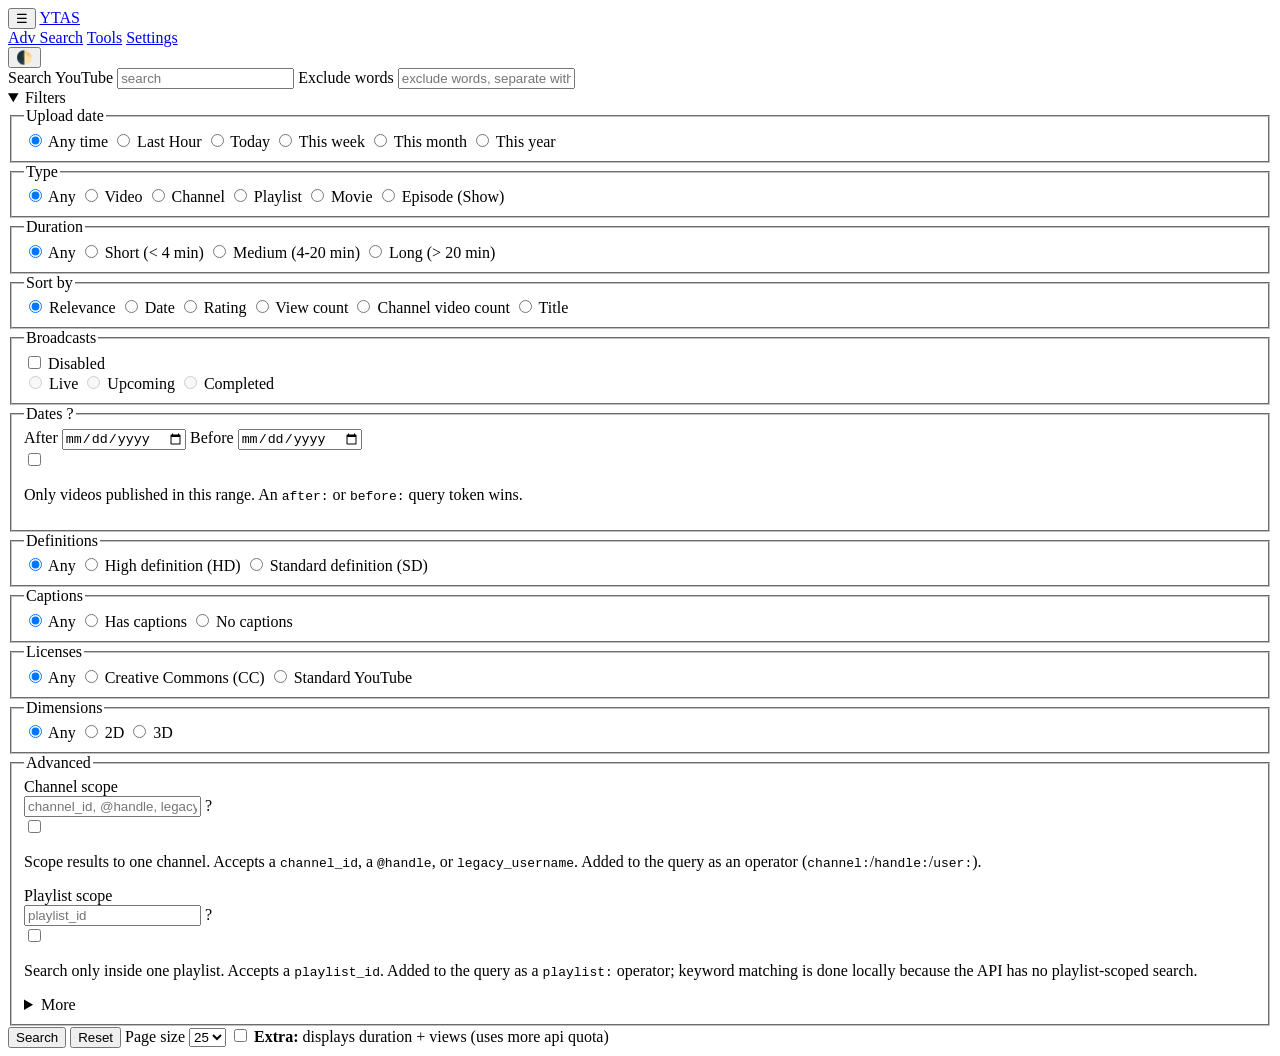
==== commit 22c217ee: "feat: resolver links/multi-check (incl. /c/), scoped shorts + /shorts/ links, API gate, nav backdrop" ====
--- a/public/index.html
+++ b/public/index.html
@@ -31,6 +31,7 @@
         <a href="/tools">Tools</a>
         <a href="/settings">Settings</a>
       </nav>
+      <div class="nav-backdrop" hidden aria-hidden="true"></div>
       <div class="topbar-actions">
         <button class="iconbtn theme-btn" type="button"><span class="theme-icon" aria-hidden="true">🌓</span></button>
       </div>
@@ -43,7 +44,7 @@
         <label class="visually-hidden" for="ytas-q">Search YouTube</label>
         <input type="search" id="ytas-q" name="q" maxlength="500" placeholder="search" required>
         <label class="visually-hidden" for="f-ex">Exclude words</label>
-        <input type="text" id="f-ex" maxlength="200" autocomplete="off" placeholder="exclude words" title="Drop results containing these words (sent as -word in the query). Separate with spaces or commas.">
+        <input type="text" id="f-ex" maxlength="200" autocomplete="off" placeholder="exclude words, separate with commas" title="Drop results containing these words (sent as -word in the query). Separate with spaces or commas.">
         <button class="primary" type="submit">Search</button>
       </form>
     </section>
@@ -380,13 +381,36 @@
       paintTheme(theme);
     });
 
-    /* Mobile hamburger: toggles the primary nav. */
+    /* Mobile hamburger: toggles the primary nav. T-0013: a transparent
+     * full-screen backdrop closes the nav on an outside click; the
+     * hamburger stays above the backdrop so it can still toggle. */
     var menuBtn = $(".menu-btn"), primaryNav = $("#primaryNav");
+    var navBackdrop = $(".nav-backdrop");
     if (menuBtn && primaryNav) {
+      var setNavOpen = function (open) {
+        primaryNav.classList.toggle("open", open);
+        menuBtn.setAttribute("aria-expanded", open ? "true" : "false");
+        if (navBackdrop) navBackdrop.hidden = !open;
+      };
       menuBtn.addEventListener("click", function () {
-        var open = primaryNav.classList.toggle("open");
-        menuBtn.setAttribute("aria-expanded", open ? "true" : "false");
+        setNavOpen(!primaryNav.classList.contains("open"));
       });
+      if (navBackdrop) {
+        navBackdrop.addEventListener("click", function () { setNavOpen(false); });
+      }
+      /* Fallback for clicks on elements painted above the backdrop
+       * (e.g. the floating jump buttons): any outside click closes. */
+      document.addEventListener("click", function (ev) {
+        if (!primaryNav.classList.contains("open")) return;
+        if (primaryNav.contains(ev.target) || menuBtn.contains(ev.target)) return;
+        setNavOpen(false);
+      });
+      var navQuery = window.matchMedia ? window.matchMedia("(max-width: 700px)") : null;
+      if (navQuery) {
+        var onNavViewport = function () { if (!navQuery.matches) setNavOpen(false); };
+        if (navQuery.addEventListener) navQuery.addEventListener("change", onNavViewport);
+        else if (navQuery.addListener) navQuery.addListener(onNavViewport);
+      }
     }
 
     /* Defaults shared with /settings (T-0004 reads/writes the same keys). */
@@ -434,15 +458,41 @@
 
     /* Filter state <-> URL sync (T-0005): shareable/bookmarkable; back/forward restores. */
     var qInput = $("#ytas-q");
+    /* Normal keywords are trimmed; a whitespace-only q is kept as-is so a
+     * real space search can reach the Worker. */
+    function keywordValue() {
+      var raw = qInput.value;
+      return raw.trim() || raw;
+    }
     var scopedChannel = "";
     var resultBar = $(".resultbar");
     var viewBar = $(".view"), pagerEl = $(".pager");
+    /* Read q the same way as the Worker: only %20/literal spaces are spaces;
+     * a raw "+" is a literal plus. Other params keep URLSearchParams. */
+    function queryParamLiteral(search, name) {
+      var raw = String(search || "").replace(/^\?/, "");
+      var parts = raw.split("&");
+      for (var i = 0; i < parts.length; i++) {
+        var part = parts[i];
+        if (!part) continue;
+        var eq = part.indexOf("=");
+        var rawKey = eq < 0 ? part : part.slice(0, eq);
+        var key;
+        try { key = decodeURIComponent(rawKey.replace(/\+/g, "%2B")); } catch (e) { key = rawKey; }
+        if (key !== name) continue;
+        var rawVal = eq < 0 ? "" : part.slice(eq + 1);
+        try { return decodeURIComponent(rawVal.replace(/\+/g, "%2B")); }
+        catch (e) { return rawVal; }
+      }
+      return null;
+    }
     function readStateFromURL() {
       var qs = new URLSearchParams(location.search);
       // Missing AND empty q both clear the input: otherwise history
       // navigation back to /?q= would keep a stale keyword and re-search.
-      if (qs.get("q")) {
-        qInput.value = qs.get("q").slice(0, 500);
+      var qParam = queryParamLiteral(location.search, "q");
+      if (qParam) {
+        qInput.value = qParam.slice(0, 500);
       } else {
         qInput.value = "";
       }
@@ -522,7 +572,7 @@
     }
     function currentStateToURL() {
       var u = new URLSearchParams();
-      var q = qInput.value.trim();
+      var q = keywordValue();
       if (q) u.set("q", q);
       if (scopedChannel) u.set("channel", scopedChannel);
       var dateV = checkedRadio("date"), typeV = checkedRadio("type");
@@ -561,9 +611,21 @@
       if (beforeInput.value) u.set("before", beforeInput.value);
       return u;
     }
+    /* Encode q with %20 for spaces and %2B for a literal plus. The Worker
+     * treats "+" in q as a literal plus, so the API/page URL must not use
+     * URLSearchParams' form encoding for this one parameter. */
+    function urlQueryString(params) {
+      var q = params.get("q");
+      if (q === null) return params.toString();
+      var rest = new URLSearchParams(params);
+      rest.delete("q");
+      var restStr = rest.toString();
+      return "q=" + encodeURIComponent(q) + (restStr ? "&" + restStr : "");
+    }
+
     function syncURL(mode) {
       var u = currentStateToURL();
-      var s = u.toString();
+      var s = urlQueryString(u);
       var next = s ? ("/?" + s) : "/";
       try {
         if (mode === "push") history.pushState(null, "", next);
@@ -572,11 +634,11 @@
     }
     readStateFromURL();
 
-    /* Live video categories (T-0010): the Category filter is populated from
-     * /api/categories (region-aware, server-cached 1 week) with the
-     * hardcoded options as fallback. A localStorage copy avoids even the
-     * cache-HIT request for 7 days. */
-    var CAT_CACHE_MS = 7 * 24 * 3600 * 1000;
+    /* Live video categories: always fetched from the region-aware server
+     * cache (1 month). sessionStorage remembers only the last loaded region
+     * so a Region change makes the next request fresh=1; no category list is
+     * stored in the browser. The hardcoded options remain the fallback if
+     * the request fails. */
     function fillCats(items) {
       var cur = catSel.value;
       catSel.innerHTML = "";
@@ -597,21 +659,24 @@
     }
     function loadCategories() {
       var region = (storeGet("ytas.region", "") || "US").toUpperCase();
-      var cached = null;
-      try { cached = JSON.parse(storeGet("ytas.catList", "null")); } catch (e) { cached = null; }
-      if (cached && cached.region === region && cached.items &&
-        (Date.now() - (cached.ts || 0)) < CAT_CACHE_MS) {
-        fillCats(cached.items);
-        return;
-      }
-      fetch("/api/categories?regionCode=" + encodeURIComponent(region), { headers: { "accept": "application/json" } })
+      var lastRegion = "";
+      try { lastRegion = (sessionStorage.getItem("ytas.catRegion") || "").toUpperCase(); } catch (e) { /* ignore */ }
+      try { localStorage.removeItem("ytas.catList"); } catch (e) { /* ignore */ }
+      var url = "/api/categories?regionCode=" + encodeURIComponent(region);
+      var forceFresh = !!(lastRegion && lastRegion !== region);
+      var catOpts = { headers: { "accept": "application/json" } };
+      if (forceFresh) {
+        url += "&fresh=1";
+        catOpts.cache = "no-store"; // ignore any browser-cached response too
+      }
+      fetch(url, catOpts)
         .then(function (res) {
           return res.json().then(function (d) { return { ok: res.ok, data: d }; });
         })
         .then(function (out) {
           if (!out.ok || !out.data || !out.data.items || !out.data.items.length) return;
           fillCats(out.data.items);
-          storeSet("ytas.catList", JSON.stringify({ ts: Date.now(), region: region, items: out.data.items }));
+          try { sessionStorage.setItem("ytas.catRegion", out.data.regionCode || region); } catch (e) { /* ignore */ }
         })
         .catch(function () { /* hardcoded fallback stays */ });
     }
@@ -779,7 +844,7 @@
 
     function buildParams(pageToken) {
       var p = new URLSearchParams();
-      var q = qInput.value.trim();
+      var q = keywordValue();
       if (q) p.set("q", q);
       if (scopedChannel) p.set("channelId", scopedChannel);
       var scopeUsed = false;
@@ -888,7 +953,7 @@
       p.set("maxResults", maxSel.value);
       p.set("safeSearch", storeGet("ytas.safeSearch", "moderate"));
       // Custom max cache time (local pref, not part of the shareable URL).
-      var ttl = parseInt(storeGet("ytas.cacheTtl", "300"), 10);
+      var ttl = parseInt(storeGet("ytas.cacheTtl", "1800"), 10);
       if (!isNaN(ttl) && ttl >= 60 && ttl <= 3600) p.set("cacheTtl", String(ttl));
       var region = storeGet("ytas.region", ""), lang = storeGet("ytas.lang", "");
       if (region) p.set("regionCode", region);
@@ -914,7 +979,9 @@
     function itemLink(it) {
       if (!it || !it.id) return "https://youtube.com/";
       if (it.id.kind === "youtube#video" && it.id.videoId) {
-        return "https://youtube.com/watch?v=" + encodeURIComponent(it.id.videoId);
+        var vid = encodeURIComponent(it.id.videoId);
+        /* Detected Shorts open the /shorts/ URL; other videos use /watch. */
+        return it.shorts ? "https://youtube.com/shorts/" + vid : "https://youtube.com/watch?v=" + vid;
       }
       if (it.id.kind === "youtube#channel" && it.id.channelId) {
         return "https://youtube.com/channel/" + encodeURIComponent(it.id.channelId);
@@ -941,7 +1008,8 @@
           '<a class="thumb-link" target="_blank" rel="noopener">' +
           (turl ? '<img loading="lazy" alt="">' : "") +
           (kind === "playlist" ? '<span class="badge">☰ Playlist</span>' :
-            (it.enrichment && it.enrichment.duration ? '<span class="badge"></span>' : "")) +
+            ((kind === "video" && it.shorts ? '<span class="badge shorts">Shorts</span>' : "") +
+              (it.enrichment && it.enrichment.duration ? '<span class="badge duration"></span>' : ""))) +
           "</a>" +
           "</div>" +
           '<div class="card-body"><h3 class="card-title"><a target="_blank" rel="noopener"></a></h3>' +
@@ -959,7 +1027,7 @@
         titleLink.textContent = decodeEntities(sn.title) || "(untitled)";
         titleLink.title = decodeEntities(sn.title) || "(untitled)";
         if (turl) card.querySelector("img").src = turl;
-        var badge = card.querySelector(".badge");
+        var badge = card.querySelector(".badge.duration");
         if (badge && kind !== "playlist" && it.enrichment) badge.textContent = fmtDuration(it.enrichment.duration);
         if (act.embed || act.invidious) {
           var acts = card.querySelectorAll('.card-actions a[data-act]');
@@ -1017,7 +1085,7 @@
     /* A keyword is required: filters alone never trigger a search.
      * T-0010: a playlist scope alone is enough (browse all playlist items). */
     function hasKeyword() {
-      return !!qInput.value.trim();
+      return keywordValue() !== "";
     }
     function hasPlaylistScope() {
       if (plScopeInput && plScopeInput.value.trim()) return true;
@@ -1069,6 +1137,13 @@
       pagerEl.hidden = true;
     }
 
+    /* The Worker treats "+" in q as a literal plus, not a space. Encode q
+     * with encodeURIComponent (space -> %20); leave the other params to
+     * URLSearchParams. */
+    function searchApiUrl(params) {
+      return "/api/search?" + urlQueryString(params);
+    }
+
     function runSearch(pageToken, opts) {
       var built = buildParams(pageToken);
       var fresh = !!(opts && opts.fresh);
@@ -1086,7 +1161,7 @@
       resultsEl.innerHTML = "";
       prevBtn.disabled = true;
       nextBtn.disabled = true;
-      fetch("/api/search?" + built.params.toString(), { headers: { "accept": "application/json" } })
+      fetch(searchApiUrl(built.params), { headers: { "accept": "application/json" } })
         .then(function (res) {
           var cacheStatus = null;
           try { cacheStatus = res.headers.get("x-cache-status"); } catch (e) { /* ignore */ }
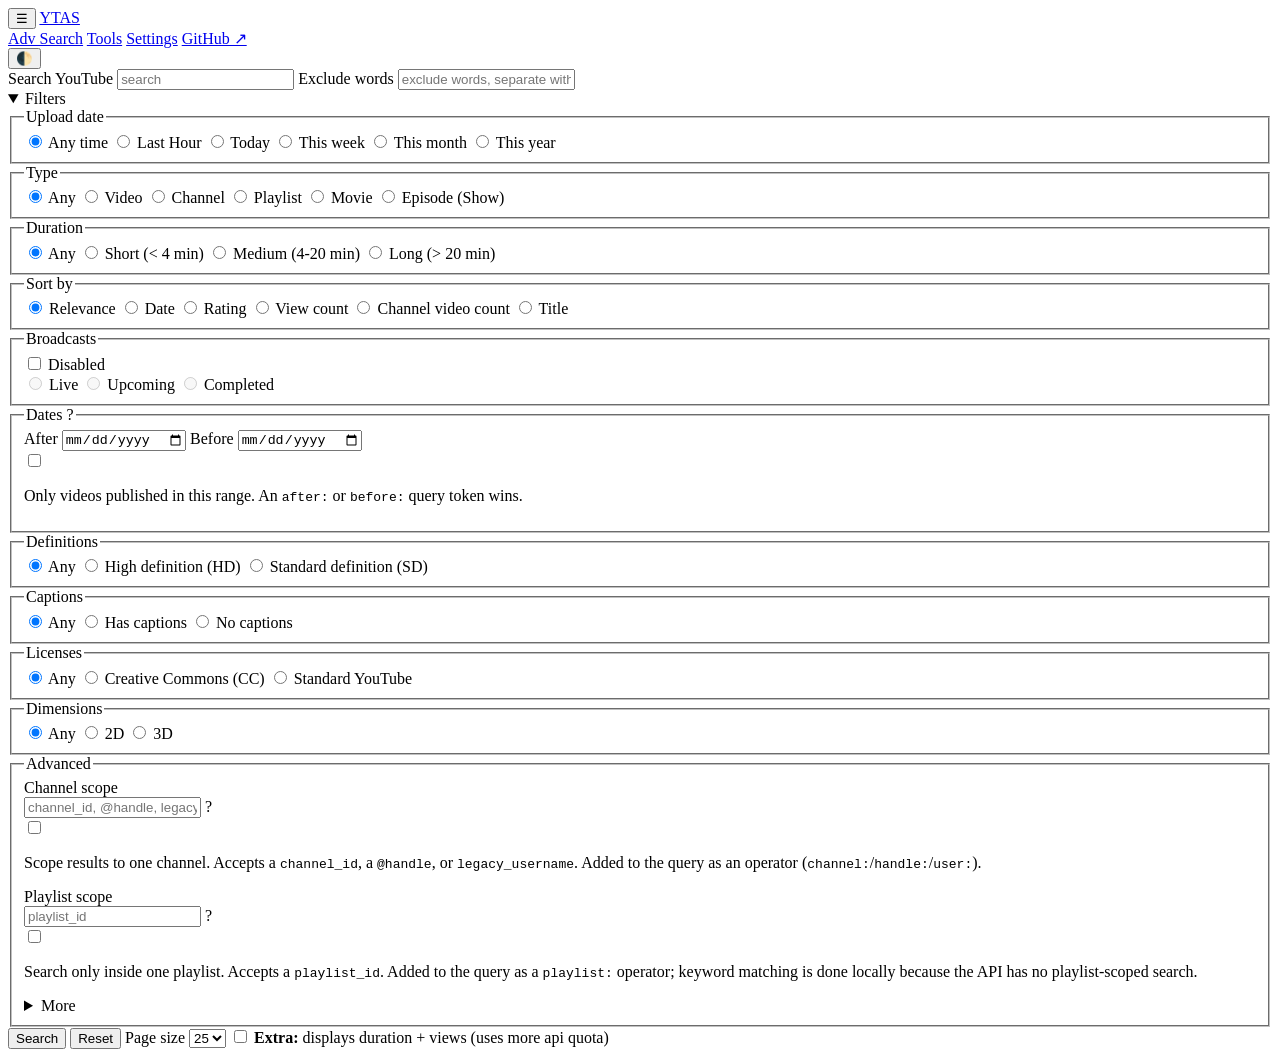
==== commit f533f74f: "chore: close M-0003; add GitHub nav links, license, assets and docs" ====
--- a/public/index.html
+++ b/public/index.html
@@ -30,6 +30,7 @@
         <a href="/" aria-current="page">Adv Search</a>
         <a href="/tools">Tools</a>
         <a href="/settings">Settings</a>
+        <a href="https://github.com/sekedus/yt-adv-search" target="_blank" rel="noopener">GitHub ↗</a>
       </nav>
       <div class="nav-backdrop" hidden aria-hidden="true"></div>
       <div class="topbar-actions">
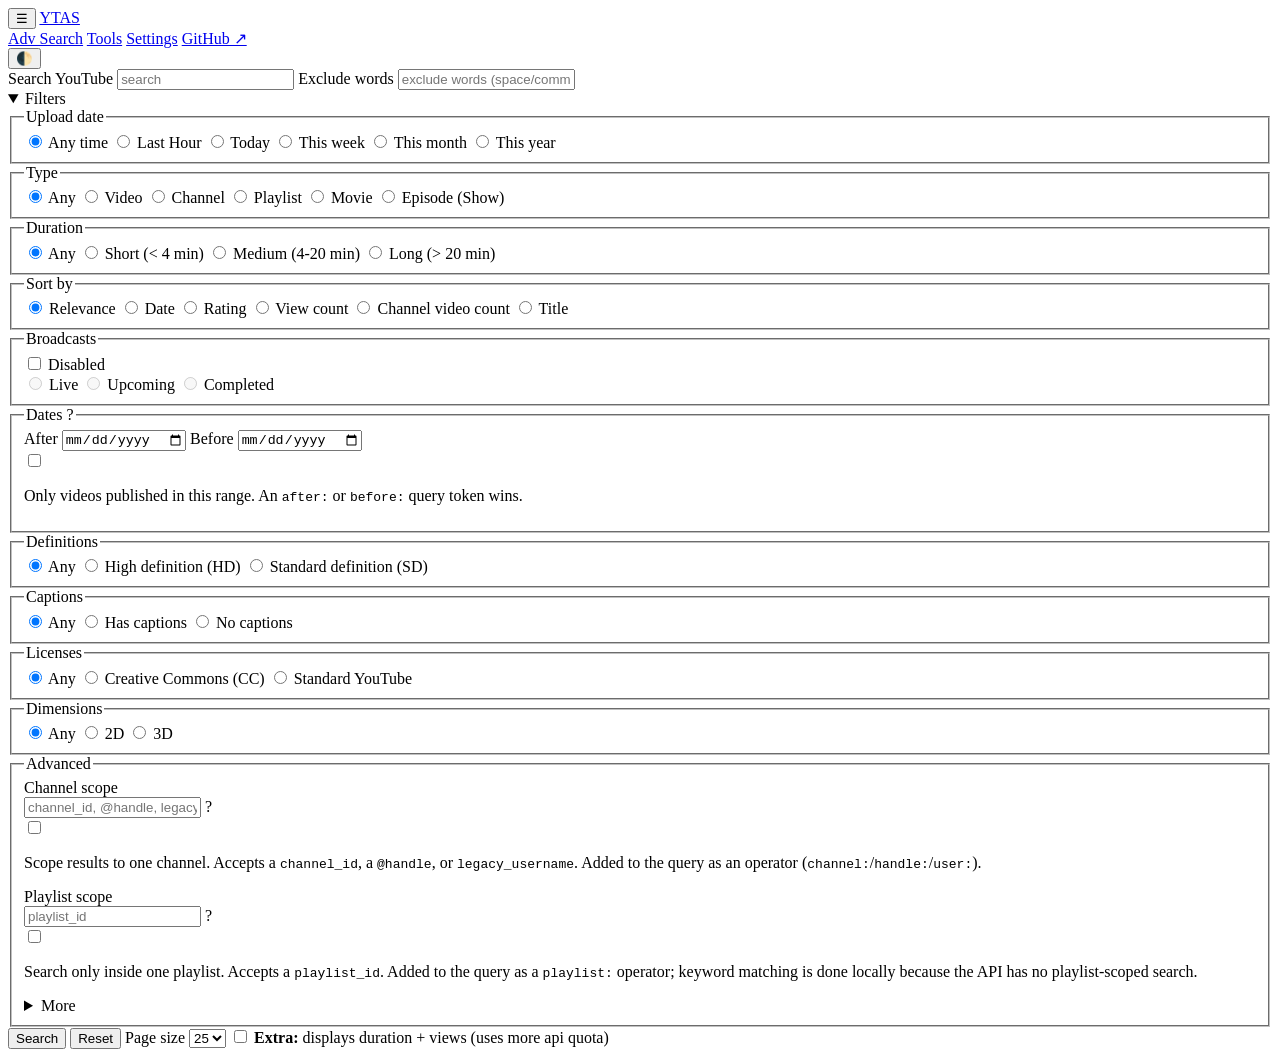
==== commit 7fe13d42: "docs: polish search hint and README badges" ====
--- a/public/index.html
+++ b/public/index.html
@@ -45,7 +45,7 @@
         <label class="visually-hidden" for="ytas-q">Search YouTube</label>
         <input type="search" id="ytas-q" name="q" maxlength="500" placeholder="search" required>
         <label class="visually-hidden" for="f-ex">Exclude words</label>
-        <input type="text" id="f-ex" maxlength="200" autocomplete="off" placeholder="exclude words, separate with commas" title="Drop results containing these words (sent as -word in the query). Separate with spaces or commas.">
+        <input type="text" id="f-ex" maxlength="200" autocomplete="off" placeholder="exclude words (space/comma separated)" title="Drop results containing these words (sent as -word in the query). Separate with spaces or commas.">
         <button class="primary" type="submit">Search</button>
       </form>
     </section>
